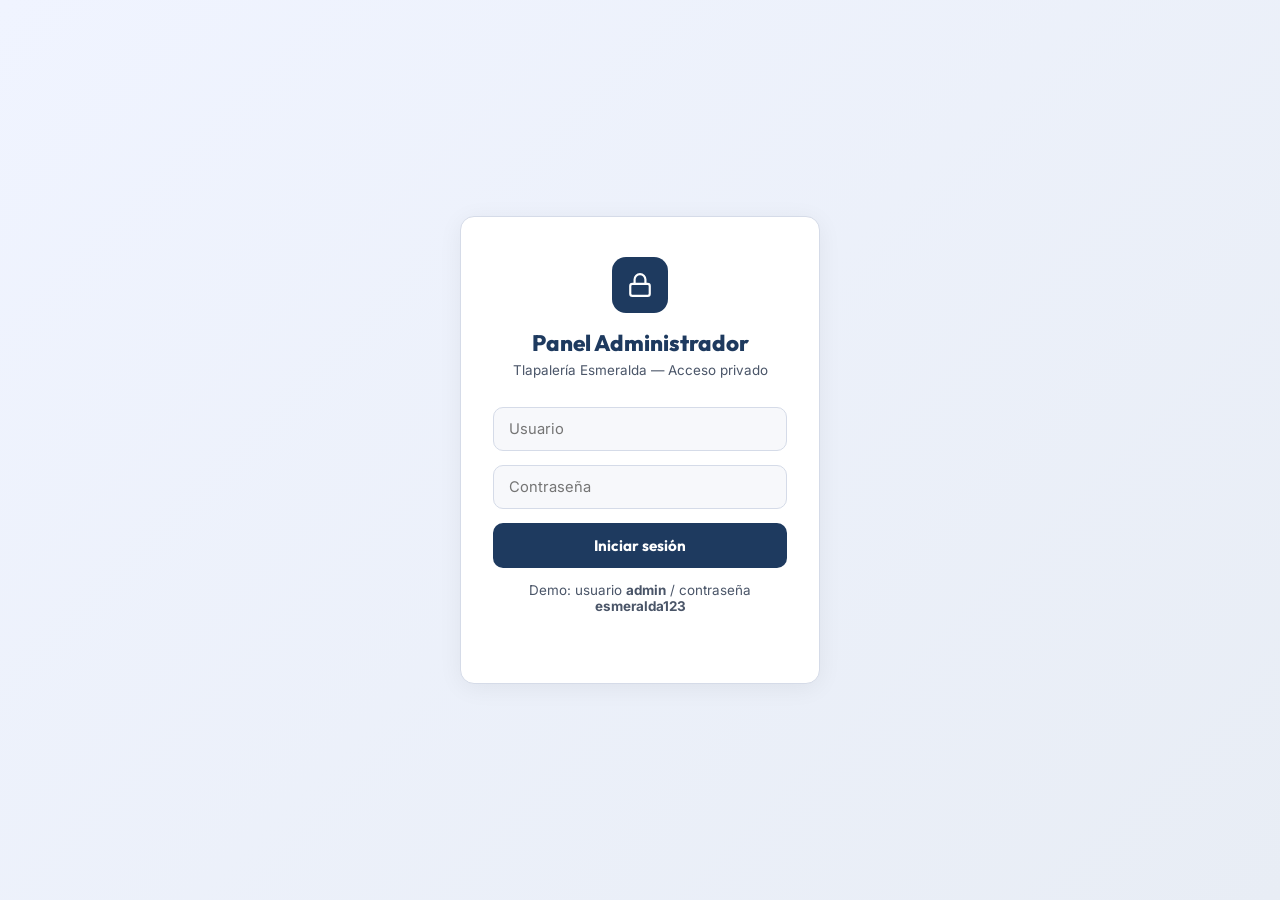
==== admin.html @ 07d7f8e5 "Add files via upload" ====
<!DOCTYPE html>
<html lang="es">
<head>
  <meta charset="UTF-8" />
  <meta name="viewport" content="width=device-width, initial-scale=1.0" />
  <title>Panel de Administración — Tlapalería Esmeralda</title>
  <link rel="icon" href="data:image/svg+xml,<svg xmlns='http://www.w3.org/2000/svg' viewBox='0 0 100 100'><rect width='100' height='100' rx='18' fill='%231e3a5f'/><path d='M25 72V42l25-16 25 16v30H55V55H45v17H25Z' fill='white'/></svg>" />
  <link rel="preconnect" href="https://fonts.googleapis.com">
  <link href="https://fonts.googleapis.com/css2?family=Outfit:wght@400;600;700;800&family=Inter:wght@400;500;600&display=swap" rel="stylesheet">
  <style>
    :root {
      --bg:        #f7f8fb;
      --bg2:       #ffffff;
      --bg3:       #f0f2f7;
      --border:    #e2e6ef;
      --borderl:   #d5dbe8;
      --green:     #16a34a;
      --greend:    #15803d;
      --greenglow: rgba(22,163,74,.1);
      --blue:      #1e3a5f;
      --bluelight: #2c5282;
      --orange:    #ea580c;
      --red:       #dc2626;
      --text:      #1a202c;
      --textsec:   #4a5568;
      --textmut:   #8896ab;
      --r:         10px;
      --rl:        14px;
      --t:         .24s ease;
    }
    *, *::before, *::after { box-sizing: border-box; margin: 0; padding: 0; }
    html { scroll-behavior: smooth; }
    body { background: var(--bg); color: var(--text); font-family: 'Inter', sans-serif; min-height: 100vh; }
    ::-webkit-scrollbar { width: 6px; }
    ::-webkit-scrollbar-track { background: var(--bg); }
    ::-webkit-scrollbar-thumb { background: var(--borderl); border-radius: 99px; }

    /* --- LOGIN --- */
    #login-screen {
      min-height: 100vh;
      display: flex;
      align-items: center;
      justify-content: center;
      background: linear-gradient(135deg, #f0f4ff 0%, #e8edf5 100%);
    }
    .login-box {
      background: #fff;
      border: 1px solid var(--borderl);
      border-radius: var(--rl);
      padding: 2.5rem 2rem;
      width: 360px;
      text-align: center;
      box-shadow: 0 4px 24px rgba(0,0,0,.06);
    }
    .login-icon { font-size: 2.5rem; margin-bottom: 1rem; width: 56px; height: 56px; background: var(--blue); border-radius: 14px; display: grid; place-items: center; margin: 0 auto 1rem; }
    .login-icon svg { width: 26px; height: 26px; fill: none; stroke: #fff; stroke-width: 2; }
    .login-box h1 { font-family: 'Outfit', sans-serif; font-size: 1.4rem; font-weight: 800; color: var(--blue); margin-bottom: .3rem; }
    .login-box > p { color: var(--textsec); font-size: .84rem; margin-bottom: 1.8rem; }
    .login-box input {
      width: 100%;
      padding: .75rem .95rem;
      background: var(--bg);
      border: 1px solid var(--borderl);
      border-radius: var(--r);
      color: var(--text);
      font-family: 'Inter', sans-serif;
      font-size: .92rem;
      margin-bottom: .9rem;
      transition: border-color var(--t);
    }
    .login-box input:focus { outline: none; border-color: var(--blue); }
    .btn-login {
      width: 100%;
      padding: .8rem;
      background: var(--blue);
      color: #fff;
      border: none;
      border-radius: var(--r);
      font-family: 'Outfit', sans-serif;
      font-size: .95rem;
      font-weight: 700;
      cursor: pointer;
      transition: background var(--t);
    }
    .btn-login:hover { background: var(--bluelight); }
    .login-hint { color: var(--textmut); font-size: .74rem; margin-top: .9rem; }

    /* --- ADMIN LAYOUT --- */
    #admin-app { display: none; min-height: 100vh; }

    header.admin-header {
      display: flex;
      align-items: center;
      justify-content: space-between;
      padding: 0 2rem;
      height: 60px;
      background: #fff;
      border-bottom: 1px solid var(--border);
      position: sticky;
      top: 0;
      z-index: 100;
      box-shadow: 0 1px 8px rgba(0,0,0,.04);
    }
    .admin-brand { display: flex; align-items: center; gap: .6rem; font-family: 'Outfit', sans-serif; font-weight: 800; font-size: 1.05rem; color: var(--blue); }
    .admin-brand .brand-dot { width: 9px; height: 9px; background: var(--green); border-radius: 50%; box-shadow: 0 0 6px var(--green); }
    .admin-nav { display: flex; gap: .6rem; }
    .btn-tab {
      background: none;
      border: 1px solid transparent;
      color: var(--textsec);
      padding: .4rem .8rem;
      border-radius: var(--r);
      font-size: .82rem;
      font-weight: 600;
      cursor: pointer;
      transition: all var(--t);
    }
    .btn-tab:hover, .btn-tab.active { color: var(--blue); background: var(--bg3); border-color: var(--borderl); }
    .btn-tab.active { border-color: var(--blue); color: var(--blue); }
    .admin-actions { display: flex; gap: .6rem; align-items: center; }
    .btn-logout {
      background: none; border: 1px solid var(--borderl);
      color: var(--textsec); padding: .38rem .75rem; border-radius: var(--r);
      font-size: .78rem; cursor: pointer; transition: all var(--t); font-family: 'Inter', sans-serif;
    }
    .btn-logout:hover { border-color: var(--red); color: var(--red); }
    .btn-go-store {
      background: var(--bg3); border: 1px solid var(--borderl);
      color: var(--text); padding: .38rem .75rem; border-radius: var(--r);
      font-size: .78rem; cursor: pointer; transition: all var(--t); font-family: 'Inter', sans-serif;
      text-decoration: none; display: inline-flex; align-items: center; gap: .35rem;
    }
    .btn-go-store:hover { border-color: var(--blue); color: var(--blue); }

    main.admin-main { padding: 1.8rem 2rem; max-width: 1100px; margin: 0 auto; }

    /* --- TABS CONTENT --- */
    .tab-panel { display: none; }
    .tab-panel.active { display: block; }

    /* --- STATS --- */
    .stats-grid {
      display: grid;
      grid-template-columns: repeat(auto-fit, minmax(180px, 1fr));
      gap: 1rem;
      margin-bottom: 2.2rem;
    }
    .stat-card {
      background: #fff;
      border: 1px solid var(--border);
      border-radius: var(--rl);
      padding: 1.2rem 1.4rem;
      transition: border-color var(--t), box-shadow var(--t);
    }
    .stat-card:hover { border-color: var(--blue); box-shadow: 0 2px 12px rgba(30,58,95,.06); }
    .stat-card .stat-label { color: var(--textmut); font-size: .72rem; text-transform: uppercase; letter-spacing: .6px; margin-bottom: .4rem; }
    .stat-card .stat-value { font-family: 'Outfit', sans-serif; font-size: 1.8rem; font-weight: 800; color: var(--blue); }
    .stat-card .stat-desc { color: var(--textsec); font-size: .72rem; margin-top: .2rem; }

    /* --- PRODUCT TABLE --- */
    .table-header {
      display: flex;
      align-items: center;
      justify-content: space-between;
      margin-bottom: 1.1rem;
    }
    .table-header h2 { font-family: 'Outfit', sans-serif; font-size: 1.1rem; font-weight: 700; color: var(--blue); }
    .btn-add-product {
      background: var(--blue);
      color: #fff; border: none;
      padding: .55rem 1.1rem;
      border-radius: var(--r);
      font-family: 'Outfit', sans-serif;
      font-size: .84rem; font-weight: 700; cursor: pointer;
      transition: background var(--t);
    }
    .btn-add-product:hover { background: var(--bluelight); }

    .products-table-wrap, .orders-table-wrap { overflow-x: auto; border-radius: var(--rl); border: 1px solid var(--border); box-shadow: 0 1px 6px rgba(0,0,0,.03); }
    table { width: 100%; border-collapse: collapse; background: #fff; min-width: 640px; }
    .orders-table-wrap table { min-width: 780px; }
    thead { background: var(--bg3); }
    th, td { padding: .8rem 1rem; text-align: left; border-bottom: 1px solid var(--border); font-size: .84rem; }
    th { color: var(--textmut); font-weight: 600; text-transform: uppercase; font-size: .7rem; letter-spacing: .6px; }
    td { color: var(--textsec); }
    tbody tr { transition: background var(--t); }
    tbody tr:hover { background: var(--bg3); }
    tbody tr:last-child td { border-bottom: none; }
    .td-img { width: 44px; height: 44px; background: var(--bg); border: 1px solid var(--border); border-radius: 7px; object-fit: contain; padding: 3px; }
    .td-name { color: var(--text); font-weight: 600; }
    .badge-cat {
      display: inline-block;
      background: rgba(30,58,95,.08);
      color: var(--blue);
      border: 1px solid rgba(30,58,95,.15);
      font-size: .68rem; font-weight: 700;
      padding: .18rem .5rem;
      border-radius: 5px;
      text-transform: uppercase;
      letter-spacing: .4px;
    }
    .btn-edit, .btn-del {
      padding: .3rem .6rem; border-radius: 6px; font-size: .75rem; font-weight: 600; cursor: pointer; transition: all var(--t);
    }
    .btn-edit { background: var(--bg3); border: 1px solid var(--borderl); color: var(--textsec); }
    .btn-edit:hover { border-color: var(--blue); color: var(--blue); }
    .btn-del { background: none; border: 1px solid var(--borderl); color: var(--textsec); margin-left: .3rem; }
    .btn-del:hover { border-color: var(--red); color: var(--red); background: rgba(220,38,38,.05); }

    /* --- FORM --- */
    .form-section h2 { font-family: 'Outfit', sans-serif; font-size: 1.1rem; font-weight: 700; margin-bottom: 1.3rem; color: var(--blue); }
    .product-form {
      background: #fff;
      border: 1px solid var(--border);
      border-radius: var(--rl);
      padding: 1.8rem;
      box-shadow: 0 1px 6px rgba(0,0,0,.03);
    }
    .form-grid { display: grid; grid-template-columns: 1fr 1fr; gap: 1rem; }
    .form-group { display: flex; flex-direction: column; gap: .4rem; }
    .form-group.full { grid-column: 1 / -1; }
    .form-group label { font-size: .74rem; font-weight: 600; color: var(--textmut); text-transform: uppercase; letter-spacing: .6px; }
    .form-group input, .form-group select, .form-group textarea {
      background: var(--bg);
      border: 1px solid var(--borderl);
      color: var(--text);
      padding: .65rem .9rem;
      border-radius: var(--r);
      font-family: 'Inter', sans-serif;
      font-size: .88rem;
      transition: border-color var(--t);
    }
    .form-group input:focus, .form-group select:focus, .form-group textarea:focus {
      outline: none; border-color: var(--blue);
    }
    .form-group textarea { resize: vertical; min-height: 85px; }
    .form-actions {
      display: flex;
      gap: .7rem;
      margin-top: 1.3rem;
    }
    .btn-save {
      padding: .7rem 1.4rem;
      background: var(--blue);
      color: #fff; border: none;
      border-radius: var(--r);
      font-family: 'Outfit', sans-serif;
      font-size: .9rem; font-weight: 700; cursor: pointer;
      transition: background var(--t);
    }
    .btn-save:hover { background: var(--bluelight); }
    .btn-cancel-form {
      padding: .7rem 1.1rem;
      background: var(--bg3); border: 1px solid var(--borderl);
      color: var(--textsec);
      border-radius: var(--r);
      font-size: .9rem; font-weight: 600; cursor: pointer;
      transition: all var(--t);
    }
    .btn-cancel-form:hover { border-color: var(--red); color: var(--red); }

    /* --- ORDERS (PEDIDOS) --- */
    .badge-status {
      display: inline-flex; align-items: center; gap: .25rem;
      font-size: .68rem; font-weight: 700; padding: .18rem .55rem;
      border-radius: 5px; text-transform: uppercase; letter-spacing: .4px;
    }
    .badge-pendiente { background: rgba(234,88,12,.08); color: var(--orange); border: 1px solid rgba(234,88,12,.2); }
    .badge-procesando { background: rgba(37,99,235,.08); color: #2563eb; border: 1px solid rgba(37,99,235,.2); }
    .badge-completado { background: rgba(22,163,74,.08); color: var(--green); border: 1px solid rgba(22,163,74,.2); }
    .badge-cancelado { background: rgba(220,38,38,.06); color: var(--red); border: 1px solid rgba(220,38,38,.15); }

    .btn-status {
      padding: .22rem .48rem; border-radius: 5px; font-size: .7rem; font-weight: 600;
      cursor: pointer; transition: all var(--t); border: 1px solid var(--borderl);
      background: none; color: var(--textsec); font-family: 'Inter', sans-serif;
      margin-right: .2rem;
    }
    .btn-status:hover { border-color: var(--blue); color: var(--blue); background: rgba(30,58,95,.04); }
    .btn-status.danger:hover { border-color: var(--red); color: var(--red); background: rgba(220,38,38,.04); }

    .order-detail-toggle {
      background: none; border: 1px solid var(--borderl); color: var(--textsec);
      padding: .25rem .55rem; border-radius: 5px; font-size: .72rem; cursor: pointer;
      transition: all var(--t); font-family: 'Inter', sans-serif;
    }
    .order-detail-toggle:hover { border-color: var(--blue); color: var(--blue); }
    .order-detail-row { display: none; }
    .order-detail-row.visible { display: table-row; }
    .order-detail-cell { padding: 1rem 1.4rem !important; background: var(--bg); }
    .order-detail-inner { display: grid; grid-template-columns: 1fr 1fr; gap: 1rem; }
    .order-detail-col h4 { font-size: .72rem; color: var(--textmut); text-transform: uppercase; letter-spacing: .5px; margin-bottom: .45rem; }
    .order-detail-col p { font-size: .82rem; color: var(--textsec); margin-bottom: .2rem; }
    .order-detail-col p strong { color: var(--text); }
    .order-products-list { margin-top: .3rem; }
    .order-products-list .op-item {
      display: flex; justify-content: space-between; align-items: center;
      padding: .25rem 0; font-size: .8rem; color: var(--textsec); border-bottom: 1px solid var(--border);
    }
    .order-products-list .op-item:last-child { border-bottom: none; }
    .op-item span:last-child { font-weight: 600; color: var(--text); }
    .empty-orders { text-align: center; padding: 3rem 1.5rem; color: var(--textmut); }
    .empty-orders p { font-size: .88rem; }

    /* --- TOAST --- */
    .toast-container { position: fixed; bottom: 1.5rem; right: 1.5rem; z-index: 9999; display: flex; flex-direction: column; gap: .4rem; }
    .toast {
      background: #fff; border: 1px solid var(--border); border-left: 3px solid var(--blue);
      color: var(--text); padding: .7rem 1.1rem; border-radius: var(--r);
      font-size: .84rem; font-weight: 500; box-shadow: 0 4px 16px rgba(0,0,0,.08);
      animation: slip .28s ease, fo .34s ease 2.3s forwards;
    }
    @keyframes slip { from { opacity:0; transform:translateX(22px); } to { opacity:1; transform:translateX(0); } }
    @keyframes fo { from { opacity:1; } to { opacity:0; } }
    @media (max-width: 700px) {
      .form-grid { grid-template-columns: 1fr; }
      .admin-nav { display: none; }
      .order-detail-inner { grid-template-columns: 1fr; }
    }
  </style>
</head>
<body>

  <!-- LOGIN -->
  <div id="login-screen">
    <div class="login-box">
      <div class="login-icon">
        <svg viewBox="0 0 24 24"><rect x="3" y="11" width="18" height="11" rx="2" ry="2"/><path d="M7 11V7a5 5 0 0 1 10 0v4"/></svg>
      </div>
      <h1>Panel Administrador</h1>
      <p>Tlapalería Esmeralda — Acceso privado</p>
      <input type="text" id="login-user" placeholder="Usuario" autocomplete="username" />
      <input type="password" id="login-pass" placeholder="Contraseña" autocomplete="current-password" />
      <button class="btn-login" id="btn-login">Iniciar sesión</button>
      <p class="login-hint">Demo: usuario <strong>admin</strong> / contraseña <strong>esmeralda123</strong></p>
    </div>
  </div>

  <!-- ADMIN APP -->
  <div id="admin-app">
    <header class="admin-header">
      <div class="admin-brand">
        <div class="brand-dot"></div>
        Esmeralda Admin
      </div>
      <nav class="admin-nav">
        <button class="btn-tab active" data-tab="dashboard">Dashboard</button>
        <button class="btn-tab" data-tab="pedidos">Pedidos</button>
        <button class="btn-tab" data-tab="productos">Inventario</button>
        <button class="btn-tab" data-tab="agregar">Agregar</button>
      </nav>
      <div class="admin-actions">
        <a href="index.html" class="btn-go-store">Ver Tienda</a>
        <button class="btn-logout" id="btn-logout">Salir</button>
      </div>
    </header>

    <main class="admin-main">

      <!-- Dashboard -->
      <div class="tab-panel active" id="tab-dashboard">
        <div class="stats-grid" id="stats-grid"></div>
        <div class="table-header">
          <h2>Inventario reciente</h2>
          <button class="btn-add-product" onclick="openTab('agregar')">Añadir producto</button>
        </div>
        <div class="products-table-wrap" id="dash-table"></div>
      </div>

      <!-- Pedidos -->
      <div class="tab-panel" id="tab-pedidos">
        <div class="table-header">
          <h2>Pedidos de clientes</h2>
        </div>
        <div class="orders-table-wrap" id="orders-table"></div>
      </div>

      <!-- Inventario -->
      <div class="tab-panel" id="tab-productos">
        <div class="table-header">
          <h2>Todos los productos</h2>
          <button class="btn-add-product" onclick="openTab('agregar')">Añadir producto</button>
        </div>
        <div class="products-table-wrap" id="full-table"></div>
      </div>

      <!-- Agregar / Editar -->
      <div class="tab-panel" id="tab-agregar">
        <div class="form-section">
          <h2 id="form-title">Agregar Producto</h2>
          <form class="product-form" id="product-form">
            <input type="hidden" id="f-id" />
            <div class="form-grid">
              <div class="form-group">
                <label>Nombre del producto</label>
                <input type="text" id="f-nombre" placeholder="Ej: Taladro Percutor 850W" required />
              </div>
              <div class="form-group">
                <label>Marca</label>
                <input type="text" id="f-marca" placeholder="Ej: Bosch, Dewalt…" required />
              </div>
              <div class="form-group">
                <label>Precio (MXN)</label>
                <input type="number" id="f-precio" placeholder="0.00" min="0" step="0.01" required />
              </div>
              <div class="form-group">
                <label>Stock</label>
                <input type="number" id="f-stock" placeholder="0" min="0" required />
              </div>
              <div class="form-group">
                <label>Categoría</label>
                <select id="f-categoria">
                  <option value="construccion">Construcción</option>
                  <option value="electricidad">Electricidad</option>
                  <option value="fontaneria">Fontanería</option>
                  <option value="otros">Otros</option>
                </select>
              </div>
              <div class="form-group">
                <label>URL de imagen</label>
                <input type="text" id="f-imagen" placeholder="img/producto.png o https://…" />
              </div>
              <div class="form-group full">
                <label>Descripción técnica</label>
                <textarea id="f-desc" placeholder="Potencia, especificaciones, incluye…" required></textarea>
              </div>
            </div>
            <div class="form-actions">
              <button type="submit" class="btn-save" id="btn-save-product">Guardar producto</button>
              <button type="button" class="btn-cancel-form" id="btn-cancel-form">Cancelar</button>
            </div>
          </form>
        </div>
      </div>

    </main>
  </div>

  <!-- TOASTS -->
  <div class="toast-container" id="toast-container"></div>

  <script src="js/db.js"></script>
  <script>
    /* --- CONSTANTES --- */
    const ADMIN_USER = 'admin';
    const ADMIN_PASS = 'esmeralda123';

    /* --- LOGIN --- */
    document.getElementById('btn-login').addEventListener('click', () => {
      const u = document.getElementById('login-user').value.trim();
      const p = document.getElementById('login-pass').value.trim();
      if (u === ADMIN_USER && p === ADMIN_PASS) {
        document.getElementById('login-screen').style.display = 'none';
        document.getElementById('admin-app').style.display = 'block';
        DB.init();
        renderDashboard();
        renderTable('full-table');
      } else {
        toast('Usuario o contraseña incorrectos');
      }
    });
    document.getElementById('login-pass').addEventListener('keydown', e => {
      if (e.key === 'Enter') document.getElementById('btn-login').click();
    });

    document.getElementById('btn-logout').addEventListener('click', () => {
      document.getElementById('admin-app').style.display = 'none';
      document.getElementById('login-screen').style.display = 'flex';
    });

    /* --- TABS --- */
    function openTab(name) {
      document.querySelectorAll('.tab-panel').forEach(p => p.classList.remove('active'));
      document.querySelectorAll('.btn-tab').forEach(b => b.classList.remove('active'));
      document.getElementById(`tab-${name}`).classList.add('active');
      document.querySelector(`[data-tab="${name}"]`).classList.add('active');
      if (name === 'dashboard')  { renderDashboard(); }
      if (name === 'productos')  { renderTable('full-table'); }
      if (name === 'pedidos')    { renderOrders(); }
    }
    document.querySelectorAll('.btn-tab').forEach(btn => {
      btn.addEventListener('click', () => openTab(btn.dataset.tab));
    });

    /* --- DASHBOARD STATS --- */
    function renderDashboard() {
      const todos = DB.getAll();
      const totalStock = todos.reduce((s,p) => s + p.stock, 0);
      const valorInv = todos.reduce((s,p) => s + p.precio * p.stock, 0);
      const os = Orders.stats();

      document.getElementById('stats-grid').innerHTML = `
        <div class="stat-card"><div class="stat-label">Total Productos</div><div class="stat-value">${todos.length}</div><div class="stat-desc">en catálogo activo</div></div>
        <div class="stat-card"><div class="stat-label">Total en Stock</div><div class="stat-value">${totalStock}</div><div class="stat-desc">unidades disponibles</div></div>
        <div class="stat-card"><div class="stat-label">Valor Inventario</div><div class="stat-value">$${valorInv.toLocaleString('es-MX')}</div><div class="stat-desc">MXN estimados</div></div>
        <div class="stat-card"><div class="stat-label">Pedidos</div><div class="stat-value" style="color:#2563eb">${os.total}</div><div class="stat-desc">${os.pendientes} pendiente${os.pendientes !== 1 ? 's' : ''}</div></div>
        <div class="stat-card"><div class="stat-label">Ingresos</div><div class="stat-value" style="color:var(--green)">$${os.ingresos.toLocaleString('es-MX')}</div><div class="stat-desc">MXN (no cancelados)</div></div>
        <div class="stat-card"><div class="stat-label">Stock Bajo</div><div class="stat-value" style="color:var(--orange)">${todos.filter(p=>p.stock<=3).length}</div><div class="stat-desc">productos con ≤3 uds</div></div>
      `;
      renderTable('dash-table', true);
    }

    /* --- PRODUCTS TABLE --- */
    function renderTable(targetId, limitRows = false) {
      let productos = DB.getAll();
      if (limitRows) productos = productos.slice(0, 5);
      const fallbackImg = `data:image/svg+xml,<svg xmlns='http://www.w3.org/2000/svg' width='44' height='44' viewBox='0 0 24 24' fill='none' stroke='%238896ab' stroke-width='1.5'><path d='M21 16V8a2 2 0 0 0-1-1.73l-7-4a2 2 0 0 0-2 0l-7 4A2 2 0 0 0 3 8v8a2 2 0 0 0 1 1.73l7 4a2 2 0 0 0 2 0l7-4A2 2 0 0 0 21 16z'/></svg>`;
      const tbody = productos.map(p => `
        <tr>
          <td><img class="td-img" src="${p.imagen || ''}" alt="${p.nombre}" onerror="this.src='${fallbackImg}'" /></td>
          <td class="td-name">${p.nombre}</td>
          <td>${p.marca}</td>
          <td><span class="badge-cat">${p.categoria}</span></td>
          <td>$${p.precio.toLocaleString('es-MX')}</td>
          <td style="color:${p.stock === 0 ? 'var(--red)' : p.stock <= 3 ? 'var(--orange)' : 'var(--green)'}; font-weight:600;">${p.stock}</td>
          <td>
            <button class="btn-edit" onclick="editProduct(${p.id})">Editar</button>
            <button class="btn-del" onclick="deleteProduct(${p.id})">Eliminar</button>
          </td>
        </tr>
      `).join('');

      document.getElementById(targetId).innerHTML = `
        <table>
          <thead>
            <tr>
              <th>Imagen</th><th>Nombre</th><th>Marca</th><th>Categoría</th>
              <th>Precio</th><th>Stock</th><th>Acciones</th>
            </tr>
          </thead>
          <tbody>${tbody}</tbody>
        </table>
      `;
    }

    /* --- ORDERS TABLE --- */
    function renderOrders() {
      const pedidos = Orders.getAll();
      const container = document.getElementById('orders-table');

      if (pedidos.length === 0) {
        container.innerHTML = `
          <div class="empty-orders">
            <p>No hay pedidos registrados aún.</p>
            <p style="font-size:.78rem; margin-top:.3rem; color:var(--textmut);">
              Los pedidos aparecerán aquí cuando los clientes compren desde la tienda.
            </p>
          </div>`;
        return;
      }

      const rows = pedidos.map((o, idx) => {
        const fecha = new Date(o.fecha);
        const fechaStr = fecha.toLocaleDateString('es-MX', { day:'2-digit', month:'short', year:'numeric' });
        const horaStr = fecha.toLocaleTimeString('es-MX', { hour:'2-digit', minute:'2-digit' });

        const productsListHTML = o.productos.map(p =>
          `<div class="op-item"><span>${p.nombre} × ${p.cantidad}</span><span>$${p.subtotal.toLocaleString('es-MX')}</span></div>`
        ).join('');

        let actionsHTML = '';
        if (o.estado === 'pendiente') {
          actionsHTML = `
            <button class="btn-status" onclick="changeOrderStatus('${o.numero}','procesando')">Procesar</button>
            <button class="btn-status danger" onclick="changeOrderStatus('${o.numero}','cancelado')">Cancelar</button>`;
        } else if (o.estado === 'procesando') {
          actionsHTML = `
            <button class="btn-status" onclick="changeOrderStatus('${o.numero}','completado')">Completar</button>
            <button class="btn-status danger" onclick="changeOrderStatus('${o.numero}','cancelado')">Cancelar</button>`;
        } else {
          actionsHTML = `<button class="btn-status danger" onclick="deleteOrder('${o.numero}')">Eliminar</button>`;
        }

        return `
          <tr>
            <td style="font-weight:700; color:var(--blue); font-size:.8rem; letter-spacing:.3px;">${o.numero}</td>
            <td>${fechaStr}<br><span style="font-size:.7rem; color:var(--textmut);">${horaStr}</span></td>
            <td class="td-name">${o.cliente.nombre}</td>
            <td style="font-weight:600;">$${o.total.toLocaleString('es-MX')}</td>
            <td><span class="badge-status badge-${o.estado}">${o.estado}</span></td>
            <td>${actionsHTML}</td>
            <td><button class="order-detail-toggle" onclick="toggleOrderDetail(${idx})">Ver detalle</button></td>
          </tr>
          <tr class="order-detail-row" id="order-detail-${idx}">
            <td class="order-detail-cell" colspan="7">
              <div class="order-detail-inner">
                <div class="order-detail-col">
                  <h4>Datos del cliente</h4>
                  <p><strong>${o.cliente.nombre}</strong></p>
                  <p>Tel: ${o.cliente.telefono}</p>
                  <p>Email: ${o.cliente.email}</p>
                  <p style="margin-top:.35rem;">Envío: <strong>${o.direccion}</strong></p>
                </div>
                <div class="order-detail-col">
                  <h4>Productos del pedido</h4>
                  <div class="order-products-list">${productsListHTML}</div>
                  <p style="margin-top:.45rem; font-weight:700; color:var(--blue);">Total: $${o.total.toLocaleString('es-MX')} MXN</p>
                </div>
              </div>
            </td>
          </tr>
        `;
      }).join('');

      container.innerHTML = `
        <table>
          <thead>
            <tr>
              <th>No. Pedido</th><th>Fecha</th><th>Cliente</th><th>Total</th>
              <th>Estado</th><th>Acciones</th><th></th>
            </tr>
          </thead>
          <tbody>${rows}</tbody>
        </table>
      `;
    }

    function toggleOrderDetail(idx) {
      document.getElementById(`order-detail-${idx}`).classList.toggle('visible');
    }

    function changeOrderStatus(orderNum, newStatus) {
      Orders.updateStatus(orderNum, newStatus);
      renderOrders();
      renderDashboard();
      const labels = { procesando: 'Pedido en proceso', completado: 'Pedido completado', cancelado: 'Pedido cancelado' };
      toast(`${labels[newStatus] || 'Estado actualizado'}: ${orderNum}`);
    }

    function deleteOrder(orderNum) {
      if (!confirm('¿Eliminar este pedido del historial?')) return;
      Orders.delete(orderNum);
      renderOrders();
      renderDashboard();
      toast('Pedido eliminado del historial');
    }

    /* --- EDIT PRODUCT --- */
    function editProduct(id) {
      const p = DB.getById(id);
      if (!p) return;
      document.getElementById('f-id').value     = p.id;
      document.getElementById('f-nombre').value = p.nombre;
      document.getElementById('f-marca').value  = p.marca;
      document.getElementById('f-precio').value = p.precio;
      document.getElementById('f-stock').value  = p.stock;
      document.getElementById('f-categoria').value = p.categoria;
      document.getElementById('f-imagen').value = p.imagen;
      document.getElementById('f-desc').value   = p.descripcion;
      document.getElementById('form-title').textContent = 'Editar Producto';
      document.getElementById('btn-save-product').textContent = 'Guardar cambios';
      openTab('agregar');
    }

    function deleteProduct(id) {
      if (!confirm('¿Eliminar este producto del inventario?')) return;
      DB.delete(id);
      renderDashboard();
      renderTable('full-table');
      toast('Producto eliminado');
    }

    /* --- FORM SUBMIT --- */
    document.getElementById('product-form').addEventListener('submit', (e) => {
      e.preventDefault();
      const id   = document.getElementById('f-id').value;
      const fallbackImg = `data:image/svg+xml,<svg xmlns='http://www.w3.org/2000/svg' width='80' height='80' viewBox='0 0 24 24' fill='none' stroke='%238896ab' stroke-width='1.5'><path d='M21 16V8a2 2 0 0 0-1-1.73l-7-4a2 2 0 0 0-2 0l-7 4A2 2 0 0 0 3 8v8a2 2 0 0 0 1 1.73l7 4a2 2 0 0 0 2 0l7-4A2 2 0 0 0 21 16z'/></svg>`;
      const data = {
        nombre:      document.getElementById('f-nombre').value.trim(),
        marca:       document.getElementById('f-marca').value.trim(),
        precio:      parseFloat(document.getElementById('f-precio').value),
        stock:       parseInt(document.getElementById('f-stock').value),
        categoria:   document.getElementById('f-categoria').value,
        imagen:      document.getElementById('f-imagen').value.trim() || fallbackImg,
        descripcion: document.getElementById('f-desc').value.trim(),
      };

      if (id) {
        DB.update(id, data);
        toast('Producto actualizado correctamente');
      } else {
        DB.add(data);
        toast('Producto agregado al inventario');
      }

      resetForm();
      renderDashboard();
      renderTable('full-table');
      openTab('productos');
    });

    function resetForm() {
      document.getElementById('f-id').value = '';
      document.getElementById('product-form').reset();
      document.getElementById('form-title').textContent = 'Agregar Producto';
      document.getElementById('btn-save-product').textContent = 'Guardar producto';
    }

    document.getElementById('btn-cancel-form').addEventListener('click', () => {
      resetForm();
      openTab('productos');
    });

    /* --- TOAST --- */
    function toast(msg) {
      const c = document.getElementById('toast-container');
      const t = document.createElement('div');
      t.className = 'toast';
      t.textContent = msg;
      c.appendChild(t);
      setTimeout(() => t.remove(), 2800);
    }
  </script>
</body>
</html>
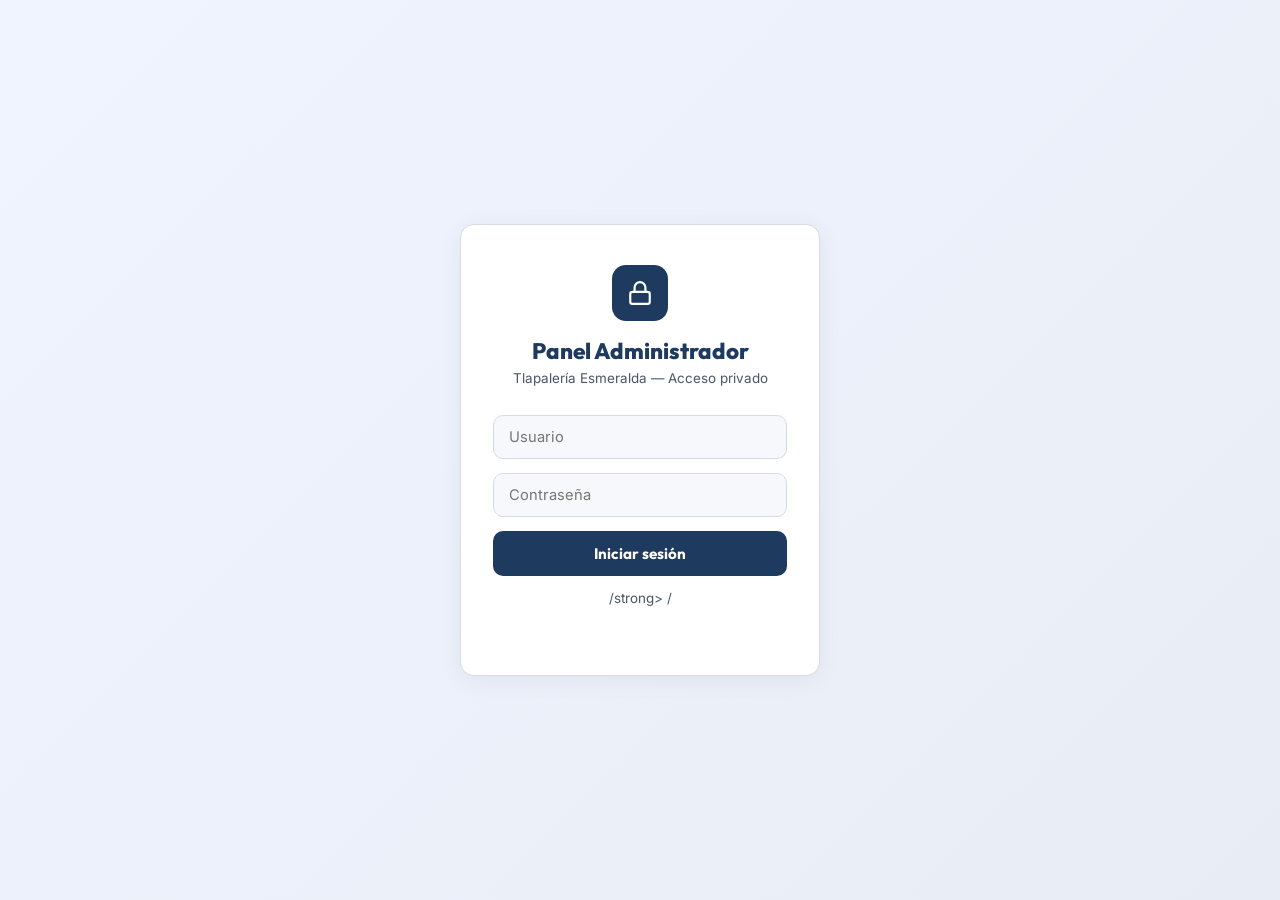
==== commit 4473fa40: "Add files via upload" ====
--- a/admin.html
+++ b/admin.html
@@ -1,39 +1,73 @@
 <!DOCTYPE html>
 <html lang="es">
+
+<!-- Panel de administración de Tlapalería Esmeralda.
+     Incluye acceso de administrador, panel de estadísticas, gestión de productos,
+     edición de inventario y administración de pedidos. -->
+
 <head>
   <meta charset="UTF-8" />
   <meta name="viewport" content="width=device-width, initial-scale=1.0" />
   <title>Panel de Administración — Tlapalería Esmeralda</title>
-  <link rel="icon" href="data:image/svg+xml,<svg xmlns='http://www.w3.org/2000/svg' viewBox='0 0 100 100'><rect width='100' height='100' rx='18' fill='%231e3a5f'/><path d='M25 72V42l25-16 25 16v30H55V55H45v17H25Z' fill='white'/></svg>" />
+  <link rel="icon"
+    href="data:image/svg+xml,<svg xmlns='http://www.w3.org/2000/svg' viewBox='0 0 100 100'><rect width='100' height='100' rx='18' fill='%231e3a5f'/><path d='M25 72V42l25-16 25 16v30H55V55H45v17H25Z' fill='white'/></svg>" />
   <link rel="preconnect" href="https://fonts.googleapis.com">
-  <link href="https://fonts.googleapis.com/css2?family=Outfit:wght@400;600;700;800&family=Inter:wght@400;500;600&display=swap" rel="stylesheet">
+  <link
+    href="https://fonts.googleapis.com/css2?family=Outfit:wght@400;600;700;800&family=Inter:wght@400;500;600&display=swap"
+    rel="stylesheet">
   <style>
     :root {
-      --bg:        #f7f8fb;
-      --bg2:       #ffffff;
-      --bg3:       #f0f2f7;
-      --border:    #e2e6ef;
-      --borderl:   #d5dbe8;
-      --green:     #16a34a;
-      --greend:    #15803d;
-      --greenglow: rgba(22,163,74,.1);
-      --blue:      #1e3a5f;
+      --bg: #f7f8fb;
+      --bg2: #ffffff;
+      --bg3: #f0f2f7;
+      --border: #e2e6ef;
+      --borderl: #d5dbe8;
+      --green: #16a34a;
+      --greend: #15803d;
+      --greenglow: rgba(22, 163, 74, .1);
+      --blue: #1e3a5f;
       --bluelight: #2c5282;
-      --orange:    #ea580c;
-      --red:       #dc2626;
-      --text:      #1a202c;
-      --textsec:   #4a5568;
-      --textmut:   #8896ab;
-      --r:         10px;
-      --rl:        14px;
-      --t:         .24s ease;
-    }
-    *, *::before, *::after { box-sizing: border-box; margin: 0; padding: 0; }
-    html { scroll-behavior: smooth; }
-    body { background: var(--bg); color: var(--text); font-family: 'Inter', sans-serif; min-height: 100vh; }
-    ::-webkit-scrollbar { width: 6px; }
-    ::-webkit-scrollbar-track { background: var(--bg); }
-    ::-webkit-scrollbar-thumb { background: var(--borderl); border-radius: 99px; }
+      --orange: #ea580c;
+      --red: #dc2626;
+      --text: #1a202c;
+      --textsec: #4a5568;
+      --textmut: #8896ab;
+      --r: 10px;
+      --rl: 14px;
+      --t: .24s ease;
+    }
+
+    *,
+    *::before,
+    *::after {
+      box-sizing: border-box;
+      margin: 0;
+      padding: 0;
+    }
+
+    html {
+      scroll-behavior: smooth;
+    }
+
+    body {
+      background: var(--bg);
+      color: var(--text);
+      font-family: 'Inter', sans-serif;
+      min-height: 100vh;
+    }
+
+    ::-webkit-scrollbar {
+      width: 6px;
+    }
+
+    ::-webkit-scrollbar-track {
+      background: var(--bg);
+    }
+
+    ::-webkit-scrollbar-thumb {
+      background: var(--borderl);
+      border-radius: 99px;
+    }
 
     /* --- LOGIN --- */
     #login-screen {
@@ -43,6 +77,7 @@
       justify-content: center;
       background: linear-gradient(135deg, #f0f4ff 0%, #e8edf5 100%);
     }
+
     .login-box {
       background: #fff;
       border: 1px solid var(--borderl);
@@ -50,12 +85,43 @@
       padding: 2.5rem 2rem;
       width: 360px;
       text-align: center;
-      box-shadow: 0 4px 24px rgba(0,0,0,.06);
-    }
-    .login-icon { font-size: 2.5rem; margin-bottom: 1rem; width: 56px; height: 56px; background: var(--blue); border-radius: 14px; display: grid; place-items: center; margin: 0 auto 1rem; }
-    .login-icon svg { width: 26px; height: 26px; fill: none; stroke: #fff; stroke-width: 2; }
-    .login-box h1 { font-family: 'Outfit', sans-serif; font-size: 1.4rem; font-weight: 800; color: var(--blue); margin-bottom: .3rem; }
-    .login-box > p { color: var(--textsec); font-size: .84rem; margin-bottom: 1.8rem; }
+      box-shadow: 0 4px 24px rgba(0, 0, 0, .06);
+    }
+
+    .login-icon {
+      font-size: 2.5rem;
+      margin-bottom: 1rem;
+      width: 56px;
+      height: 56px;
+      background: var(--blue);
+      border-radius: 14px;
+      display: grid;
+      place-items: center;
+      margin: 0 auto 1rem;
+    }
+
+    .login-icon svg {
+      width: 26px;
+      height: 26px;
+      fill: none;
+      stroke: #fff;
+      stroke-width: 2;
+    }
+
+    .login-box h1 {
+      font-family: 'Outfit', sans-serif;
+      font-size: 1.4rem;
+      font-weight: 800;
+      color: var(--blue);
+      margin-bottom: .3rem;
+    }
+
+    .login-box>p {
+      color: var(--textsec);
+      font-size: .84rem;
+      margin-bottom: 1.8rem;
+    }
+
     .login-box input {
       width: 100%;
       padding: .75rem .95rem;
@@ -68,7 +134,12 @@
       margin-bottom: .9rem;
       transition: border-color var(--t);
     }
-    .login-box input:focus { outline: none; border-color: var(--blue); }
+
+    .login-box input:focus {
+      outline: none;
+      border-color: var(--blue);
+    }
+
     .btn-login {
       width: 100%;
       padding: .8rem;
@@ -82,11 +153,22 @@
       cursor: pointer;
       transition: background var(--t);
     }
-    .btn-login:hover { background: var(--bluelight); }
-    .login-hint { color: var(--textmut); font-size: .74rem; margin-top: .9rem; }
+
+    .btn-login:hover {
+      background: var(--bluelight);
+    }
+
+    .login-hint {
+      color: var(--textmut);
+      font-size: .74rem;
+      margin-top: .9rem;
+    }
 
     /* --- ADMIN LAYOUT --- */
-    #admin-app { display: none; min-height: 100vh; }
+    #admin-app {
+      display: none;
+      min-height: 100vh;
+    }
 
     header.admin-header {
       display: flex;
@@ -99,11 +181,32 @@
       position: sticky;
       top: 0;
       z-index: 100;
-      box-shadow: 0 1px 8px rgba(0,0,0,.04);
-    }
-    .admin-brand { display: flex; align-items: center; gap: .6rem; font-family: 'Outfit', sans-serif; font-weight: 800; font-size: 1.05rem; color: var(--blue); }
-    .admin-brand .brand-dot { width: 9px; height: 9px; background: var(--green); border-radius: 50%; box-shadow: 0 0 6px var(--green); }
-    .admin-nav { display: flex; gap: .6rem; }
+      box-shadow: 0 1px 8px rgba(0, 0, 0, .04);
+    }
+
+    .admin-brand {
+      display: flex;
+      align-items: center;
+      gap: .6rem;
+      font-family: 'Outfit', sans-serif;
+      font-weight: 800;
+      font-size: 1.05rem;
+      color: var(--blue);
+    }
+
+    .admin-brand .brand-dot {
+      width: 9px;
+      height: 9px;
+      background: var(--green);
+      border-radius: 50%;
+      box-shadow: 0 0 6px var(--green);
+    }
+
+    .admin-nav {
+      display: flex;
+      gap: .6rem;
+    }
+
     .btn-tab {
       background: none;
       border: 1px solid transparent;
@@ -115,28 +218,77 @@
       cursor: pointer;
       transition: all var(--t);
     }
-    .btn-tab:hover, .btn-tab.active { color: var(--blue); background: var(--bg3); border-color: var(--borderl); }
-    .btn-tab.active { border-color: var(--blue); color: var(--blue); }
-    .admin-actions { display: flex; gap: .6rem; align-items: center; }
+
+    .btn-tab:hover,
+    .btn-tab.active {
+      color: var(--blue);
+      background: var(--bg3);
+      border-color: var(--borderl);
+    }
+
+    .btn-tab.active {
+      border-color: var(--blue);
+      color: var(--blue);
+    }
+
+    .admin-actions {
+      display: flex;
+      gap: .6rem;
+      align-items: center;
+    }
+
     .btn-logout {
-      background: none; border: 1px solid var(--borderl);
-      color: var(--textsec); padding: .38rem .75rem; border-radius: var(--r);
-      font-size: .78rem; cursor: pointer; transition: all var(--t); font-family: 'Inter', sans-serif;
-    }
-    .btn-logout:hover { border-color: var(--red); color: var(--red); }
+      background: none;
+      border: 1px solid var(--borderl);
+      color: var(--textsec);
+      padding: .38rem .75rem;
+      border-radius: var(--r);
+      font-size: .78rem;
+      cursor: pointer;
+      transition: all var(--t);
+      font-family: 'Inter', sans-serif;
+    }
+
+    .btn-logout:hover {
+      border-color: var(--red);
+      color: var(--red);
+    }
+
     .btn-go-store {
-      background: var(--bg3); border: 1px solid var(--borderl);
-      color: var(--text); padding: .38rem .75rem; border-radius: var(--r);
-      font-size: .78rem; cursor: pointer; transition: all var(--t); font-family: 'Inter', sans-serif;
-      text-decoration: none; display: inline-flex; align-items: center; gap: .35rem;
-    }
-    .btn-go-store:hover { border-color: var(--blue); color: var(--blue); }
-
-    main.admin-main { padding: 1.8rem 2rem; max-width: 1100px; margin: 0 auto; }
+      background: var(--bg3);
+      border: 1px solid var(--borderl);
+      color: var(--text);
+      padding: .38rem .75rem;
+      border-radius: var(--r);
+      font-size: .78rem;
+      cursor: pointer;
+      transition: all var(--t);
+      font-family: 'Inter', sans-serif;
+      text-decoration: none;
+      display: inline-flex;
+      align-items: center;
+      gap: .35rem;
+    }
+
+    .btn-go-store:hover {
+      border-color: var(--blue);
+      color: var(--blue);
+    }
+
+    main.admin-main {
+      padding: 1.8rem 2rem;
+      max-width: 1100px;
+      margin: 0 auto;
+    }
 
     /* --- TABS CONTENT --- */
-    .tab-panel { display: none; }
-    .tab-panel.active { display: block; }
+    .tab-panel {
+      display: none;
+    }
+
+    .tab-panel.active {
+      display: block;
+    }
 
     /* --- STATS --- */
     .stats-grid {
@@ -145,6 +297,7 @@
       gap: 1rem;
       margin-bottom: 2.2rem;
     }
+
     .stat-card {
       background: #fff;
       border: 1px solid var(--border);
@@ -152,10 +305,32 @@
       padding: 1.2rem 1.4rem;
       transition: border-color var(--t), box-shadow var(--t);
     }
-    .stat-card:hover { border-color: var(--blue); box-shadow: 0 2px 12px rgba(30,58,95,.06); }
-    .stat-card .stat-label { color: var(--textmut); font-size: .72rem; text-transform: uppercase; letter-spacing: .6px; margin-bottom: .4rem; }
-    .stat-card .stat-value { font-family: 'Outfit', sans-serif; font-size: 1.8rem; font-weight: 800; color: var(--blue); }
-    .stat-card .stat-desc { color: var(--textsec); font-size: .72rem; margin-top: .2rem; }
+
+    .stat-card:hover {
+      border-color: var(--blue);
+      box-shadow: 0 2px 12px rgba(30, 58, 95, .06);
+    }
+
+    .stat-card .stat-label {
+      color: var(--textmut);
+      font-size: .72rem;
+      text-transform: uppercase;
+      letter-spacing: .6px;
+      margin-bottom: .4rem;
+    }
+
+    .stat-card .stat-value {
+      font-family: 'Outfit', sans-serif;
+      font-size: 1.8rem;
+      font-weight: 800;
+      color: var(--blue);
+    }
+
+    .stat-card .stat-desc {
+      color: var(--textsec);
+      font-size: .72rem;
+      margin-top: .2rem;
+    }
 
     /* --- PRODUCT TABLE --- */
     .table-header {
@@ -164,63 +339,192 @@
       justify-content: space-between;
       margin-bottom: 1.1rem;
     }
-    .table-header h2 { font-family: 'Outfit', sans-serif; font-size: 1.1rem; font-weight: 700; color: var(--blue); }
+
+    .table-header h2 {
+      font-family: 'Outfit', sans-serif;
+      font-size: 1.1rem;
+      font-weight: 700;
+      color: var(--blue);
+    }
+
     .btn-add-product {
       background: var(--blue);
-      color: #fff; border: none;
+      color: #fff;
+      border: none;
       padding: .55rem 1.1rem;
       border-radius: var(--r);
       font-family: 'Outfit', sans-serif;
-      font-size: .84rem; font-weight: 700; cursor: pointer;
+      font-size: .84rem;
+      font-weight: 700;
+      cursor: pointer;
       transition: background var(--t);
     }
-    .btn-add-product:hover { background: var(--bluelight); }
-
-    .products-table-wrap, .orders-table-wrap { overflow-x: auto; border-radius: var(--rl); border: 1px solid var(--border); box-shadow: 0 1px 6px rgba(0,0,0,.03); }
-    table { width: 100%; border-collapse: collapse; background: #fff; min-width: 640px; }
-    .orders-table-wrap table { min-width: 780px; }
-    thead { background: var(--bg3); }
-    th, td { padding: .8rem 1rem; text-align: left; border-bottom: 1px solid var(--border); font-size: .84rem; }
-    th { color: var(--textmut); font-weight: 600; text-transform: uppercase; font-size: .7rem; letter-spacing: .6px; }
-    td { color: var(--textsec); }
-    tbody tr { transition: background var(--t); }
-    tbody tr:hover { background: var(--bg3); }
-    tbody tr:last-child td { border-bottom: none; }
-    .td-img { width: 44px; height: 44px; background: var(--bg); border: 1px solid var(--border); border-radius: 7px; object-fit: contain; padding: 3px; }
-    .td-name { color: var(--text); font-weight: 600; }
+
+    .btn-add-product:hover {
+      background: var(--bluelight);
+    }
+
+    .products-table-wrap,
+    .orders-table-wrap {
+      overflow-x: auto;
+      border-radius: var(--rl);
+      border: 1px solid var(--border);
+      box-shadow: 0 1px 6px rgba(0, 0, 0, .03);
+    }
+
+    table {
+      width: 100%;
+      border-collapse: collapse;
+      background: #fff;
+      min-width: 640px;
+    }
+
+    .orders-table-wrap table {
+      min-width: 780px;
+    }
+
+    thead {
+      background: var(--bg3);
+    }
+
+    th,
+    td {
+      padding: .8rem 1rem;
+      text-align: left;
+      border-bottom: 1px solid var(--border);
+      font-size: .84rem;
+    }
+
+    th {
+      color: var(--textmut);
+      font-weight: 600;
+      text-transform: uppercase;
+      font-size: .7rem;
+      letter-spacing: .6px;
+    }
+
+    td {
+      color: var(--textsec);
+    }
+
+    tbody tr {
+      transition: background var(--t);
+    }
+
+    tbody tr:hover {
+      background: var(--bg3);
+    }
+
+    tbody tr:last-child td {
+      border-bottom: none;
+    }
+
+    .td-img {
+      width: 44px;
+      height: 44px;
+      background: var(--bg);
+      border: 1px solid var(--border);
+      border-radius: 7px;
+      object-fit: contain;
+      padding: 3px;
+    }
+
+    .td-name {
+      color: var(--text);
+      font-weight: 600;
+    }
+
     .badge-cat {
       display: inline-block;
-      background: rgba(30,58,95,.08);
+      background: rgba(30, 58, 95, .08);
       color: var(--blue);
-      border: 1px solid rgba(30,58,95,.15);
-      font-size: .68rem; font-weight: 700;
+      border: 1px solid rgba(30, 58, 95, .15);
+      font-size: .68rem;
+      font-weight: 700;
       padding: .18rem .5rem;
       border-radius: 5px;
       text-transform: uppercase;
       letter-spacing: .4px;
     }
-    .btn-edit, .btn-del {
-      padding: .3rem .6rem; border-radius: 6px; font-size: .75rem; font-weight: 600; cursor: pointer; transition: all var(--t);
-    }
-    .btn-edit { background: var(--bg3); border: 1px solid var(--borderl); color: var(--textsec); }
-    .btn-edit:hover { border-color: var(--blue); color: var(--blue); }
-    .btn-del { background: none; border: 1px solid var(--borderl); color: var(--textsec); margin-left: .3rem; }
-    .btn-del:hover { border-color: var(--red); color: var(--red); background: rgba(220,38,38,.05); }
+
+    .btn-edit,
+    .btn-del {
+      padding: .3rem .6rem;
+      border-radius: 6px;
+      font-size: .75rem;
+      font-weight: 600;
+      cursor: pointer;
+      transition: all var(--t);
+    }
+
+    .btn-edit {
+      background: var(--bg3);
+      border: 1px solid var(--borderl);
+      color: var(--textsec);
+    }
+
+    .btn-edit:hover {
+      border-color: var(--blue);
+      color: var(--blue);
+    }
+
+    .btn-del {
+      background: none;
+      border: 1px solid var(--borderl);
+      color: var(--textsec);
+      margin-left: .3rem;
+    }
+
+    .btn-del:hover {
+      border-color: var(--red);
+      color: var(--red);
+      background: rgba(220, 38, 38, .05);
+    }
 
     /* --- FORM --- */
-    .form-section h2 { font-family: 'Outfit', sans-serif; font-size: 1.1rem; font-weight: 700; margin-bottom: 1.3rem; color: var(--blue); }
+    .form-section h2 {
+      font-family: 'Outfit', sans-serif;
+      font-size: 1.1rem;
+      font-weight: 700;
+      margin-bottom: 1.3rem;
+      color: var(--blue);
+    }
+
     .product-form {
       background: #fff;
       border: 1px solid var(--border);
       border-radius: var(--rl);
       padding: 1.8rem;
-      box-shadow: 0 1px 6px rgba(0,0,0,.03);
-    }
-    .form-grid { display: grid; grid-template-columns: 1fr 1fr; gap: 1rem; }
-    .form-group { display: flex; flex-direction: column; gap: .4rem; }
-    .form-group.full { grid-column: 1 / -1; }
-    .form-group label { font-size: .74rem; font-weight: 600; color: var(--textmut); text-transform: uppercase; letter-spacing: .6px; }
-    .form-group input, .form-group select, .form-group textarea {
+      box-shadow: 0 1px 6px rgba(0, 0, 0, .03);
+    }
+
+    .form-grid {
+      display: grid;
+      grid-template-columns: 1fr 1fr;
+      gap: 1rem;
+    }
+
+    .form-group {
+      display: flex;
+      flex-direction: column;
+      gap: .4rem;
+    }
+
+    .form-group.full {
+      grid-column: 1 / -1;
+    }
+
+    .form-group label {
+      font-size: .74rem;
+      font-weight: 600;
+      color: var(--textmut);
+      text-transform: uppercase;
+      letter-spacing: .6px;
+    }
+
+    .form-group input,
+    .form-group select,
+    .form-group textarea {
       background: var(--bg);
       border: 1px solid var(--borderl);
       color: var(--text);
@@ -230,113 +534,296 @@
       font-size: .88rem;
       transition: border-color var(--t);
     }
-    .form-group input:focus, .form-group select:focus, .form-group textarea:focus {
-      outline: none; border-color: var(--blue);
-    }
-    .form-group textarea { resize: vertical; min-height: 85px; }
+
+    .form-group input:focus,
+    .form-group select:focus,
+    .form-group textarea:focus {
+      outline: none;
+      border-color: var(--blue);
+    }
+
+    .form-group textarea {
+      resize: vertical;
+      min-height: 85px;
+    }
+
     .form-actions {
       display: flex;
       gap: .7rem;
       margin-top: 1.3rem;
     }
+
     .btn-save {
       padding: .7rem 1.4rem;
       background: var(--blue);
-      color: #fff; border: none;
+      color: #fff;
+      border: none;
       border-radius: var(--r);
       font-family: 'Outfit', sans-serif;
-      font-size: .9rem; font-weight: 700; cursor: pointer;
+      font-size: .9rem;
+      font-weight: 700;
+      cursor: pointer;
       transition: background var(--t);
     }
-    .btn-save:hover { background: var(--bluelight); }
+
+    .btn-save:hover {
+      background: var(--bluelight);
+    }
+
     .btn-cancel-form {
       padding: .7rem 1.1rem;
-      background: var(--bg3); border: 1px solid var(--borderl);
+      background: var(--bg3);
+      border: 1px solid var(--borderl);
       color: var(--textsec);
       border-radius: var(--r);
-      font-size: .9rem; font-weight: 600; cursor: pointer;
+      font-size: .9rem;
+      font-weight: 600;
+      cursor: pointer;
       transition: all var(--t);
     }
-    .btn-cancel-form:hover { border-color: var(--red); color: var(--red); }
+
+    .btn-cancel-form:hover {
+      border-color: var(--red);
+      color: var(--red);
+    }
 
     /* --- ORDERS (PEDIDOS) --- */
     .badge-status {
-      display: inline-flex; align-items: center; gap: .25rem;
-      font-size: .68rem; font-weight: 700; padding: .18rem .55rem;
-      border-radius: 5px; text-transform: uppercase; letter-spacing: .4px;
-    }
-    .badge-pendiente { background: rgba(234,88,12,.08); color: var(--orange); border: 1px solid rgba(234,88,12,.2); }
-    .badge-procesando { background: rgba(37,99,235,.08); color: #2563eb; border: 1px solid rgba(37,99,235,.2); }
-    .badge-completado { background: rgba(22,163,74,.08); color: var(--green); border: 1px solid rgba(22,163,74,.2); }
-    .badge-cancelado { background: rgba(220,38,38,.06); color: var(--red); border: 1px solid rgba(220,38,38,.15); }
+      display: inline-flex;
+      align-items: center;
+      gap: .25rem;
+      font-size: .68rem;
+      font-weight: 700;
+      padding: .18rem .55rem;
+      border-radius: 5px;
+      text-transform: uppercase;
+      letter-spacing: .4px;
+    }
+
+    .badge-pendiente {
+      background: rgba(234, 88, 12, .08);
+      color: var(--orange);
+      border: 1px solid rgba(234, 88, 12, .2);
+    }
+
+    .badge-procesando {
+      background: rgba(37, 99, 235, .08);
+      color: #2563eb;
+      border: 1px solid rgba(37, 99, 235, .2);
+    }
+
+    .badge-completado {
+      background: rgba(22, 163, 74, .08);
+      color: var(--green);
+      border: 1px solid rgba(22, 163, 74, .2);
+    }
+
+    .badge-cancelado {
+      background: rgba(220, 38, 38, .06);
+      color: var(--red);
+      border: 1px solid rgba(220, 38, 38, .15);
+    }
 
     .btn-status {
-      padding: .22rem .48rem; border-radius: 5px; font-size: .7rem; font-weight: 600;
-      cursor: pointer; transition: all var(--t); border: 1px solid var(--borderl);
-      background: none; color: var(--textsec); font-family: 'Inter', sans-serif;
+      padding: .22rem .48rem;
+      border-radius: 5px;
+      font-size: .7rem;
+      font-weight: 600;
+      cursor: pointer;
+      transition: all var(--t);
+      border: 1px solid var(--borderl);
+      background: none;
+      color: var(--textsec);
+      font-family: 'Inter', sans-serif;
       margin-right: .2rem;
     }
-    .btn-status:hover { border-color: var(--blue); color: var(--blue); background: rgba(30,58,95,.04); }
-    .btn-status.danger:hover { border-color: var(--red); color: var(--red); background: rgba(220,38,38,.04); }
+
+    .btn-status:hover {
+      border-color: var(--blue);
+      color: var(--blue);
+      background: rgba(30, 58, 95, .04);
+    }
+
+    .btn-status.danger:hover {
+      border-color: var(--red);
+      color: var(--red);
+      background: rgba(220, 38, 38, .04);
+    }
 
     .order-detail-toggle {
-      background: none; border: 1px solid var(--borderl); color: var(--textsec);
-      padding: .25rem .55rem; border-radius: 5px; font-size: .72rem; cursor: pointer;
-      transition: all var(--t); font-family: 'Inter', sans-serif;
-    }
-    .order-detail-toggle:hover { border-color: var(--blue); color: var(--blue); }
-    .order-detail-row { display: none; }
-    .order-detail-row.visible { display: table-row; }
-    .order-detail-cell { padding: 1rem 1.4rem !important; background: var(--bg); }
-    .order-detail-inner { display: grid; grid-template-columns: 1fr 1fr; gap: 1rem; }
-    .order-detail-col h4 { font-size: .72rem; color: var(--textmut); text-transform: uppercase; letter-spacing: .5px; margin-bottom: .45rem; }
-    .order-detail-col p { font-size: .82rem; color: var(--textsec); margin-bottom: .2rem; }
-    .order-detail-col p strong { color: var(--text); }
-    .order-products-list { margin-top: .3rem; }
+      background: none;
+      border: 1px solid var(--borderl);
+      color: var(--textsec);
+      padding: .25rem .55rem;
+      border-radius: 5px;
+      font-size: .72rem;
+      cursor: pointer;
+      transition: all var(--t);
+      font-family: 'Inter', sans-serif;
+    }
+
+    .order-detail-toggle:hover {
+      border-color: var(--blue);
+      color: var(--blue);
+    }
+
+    .order-detail-row {
+      display: none;
+    }
+
+    .order-detail-row.visible {
+      display: table-row;
+    }
+
+    .order-detail-cell {
+      padding: 1rem 1.4rem !important;
+      background: var(--bg);
+    }
+
+    .order-detail-inner {
+      display: grid;
+      grid-template-columns: 1fr 1fr;
+      gap: 1rem;
+    }
+
+    .order-detail-col h4 {
+      font-size: .72rem;
+      color: var(--textmut);
+      text-transform: uppercase;
+      letter-spacing: .5px;
+      margin-bottom: .45rem;
+    }
+
+    .order-detail-col p {
+      font-size: .82rem;
+      color: var(--textsec);
+      margin-bottom: .2rem;
+    }
+
+    .order-detail-col p strong {
+      color: var(--text);
+    }
+
+    .order-products-list {
+      margin-top: .3rem;
+    }
+
     .order-products-list .op-item {
-      display: flex; justify-content: space-between; align-items: center;
-      padding: .25rem 0; font-size: .8rem; color: var(--textsec); border-bottom: 1px solid var(--border);
-    }
-    .order-products-list .op-item:last-child { border-bottom: none; }
-    .op-item span:last-child { font-weight: 600; color: var(--text); }
-    .empty-orders { text-align: center; padding: 3rem 1.5rem; color: var(--textmut); }
-    .empty-orders p { font-size: .88rem; }
+      display: flex;
+      justify-content: space-between;
+      align-items: center;
+      padding: .25rem 0;
+      font-size: .8rem;
+      color: var(--textsec);
+      border-bottom: 1px solid var(--border);
+    }
+
+    .order-products-list .op-item:last-child {
+      border-bottom: none;
+    }
+
+    .op-item span:last-child {
+      font-weight: 600;
+      color: var(--text);
+    }
+
+    .empty-orders {
+      text-align: center;
+      padding: 3rem 1.5rem;
+      color: var(--textmut);
+    }
+
+    .empty-orders p {
+      font-size: .88rem;
+    }
 
     /* --- TOAST --- */
-    .toast-container { position: fixed; bottom: 1.5rem; right: 1.5rem; z-index: 9999; display: flex; flex-direction: column; gap: .4rem; }
+    .toast-container {
+      position: fixed;
+      bottom: 1.5rem;
+      right: 1.5rem;
+      z-index: 9999;
+      display: flex;
+      flex-direction: column;
+      gap: .4rem;
+    }
+
     .toast {
-      background: #fff; border: 1px solid var(--border); border-left: 3px solid var(--blue);
-      color: var(--text); padding: .7rem 1.1rem; border-radius: var(--r);
-      font-size: .84rem; font-weight: 500; box-shadow: 0 4px 16px rgba(0,0,0,.08);
+      background: #fff;
+      border: 1px solid var(--border);
+      border-left: 3px solid var(--blue);
+      color: var(--text);
+      padding: .7rem 1.1rem;
+      border-radius: var(--r);
+      font-size: .84rem;
+      font-weight: 500;
+      box-shadow: 0 4px 16px rgba(0, 0, 0, .08);
       animation: slip .28s ease, fo .34s ease 2.3s forwards;
     }
-    @keyframes slip { from { opacity:0; transform:translateX(22px); } to { opacity:1; transform:translateX(0); } }
-    @keyframes fo { from { opacity:1; } to { opacity:0; } }
+
+    @keyframes slip {
+      from {
+        opacity: 0;
+        transform: translateX(22px);
+      }
+
+      to {
+        opacity: 1;
+        transform: translateX(0);
+      }
+    }
+
+    @keyframes fo {
+      from {
+        opacity: 1;
+      }
+
+      to {
+        opacity: 0;
+      }
+    }
+
     @media (max-width: 700px) {
-      .form-grid { grid-template-columns: 1fr; }
-      .admin-nav { display: none; }
-      .order-detail-inner { grid-template-columns: 1fr; }
+      .form-grid {
+        grid-template-columns: 1fr;
+      }
+
+      .admin-nav {
+        display: none;
+      }
+
+      .order-detail-inner {
+        grid-template-columns: 1fr;
+      }
     }
   </style>
 </head>
+
 <body>
 
   <!-- LOGIN -->
+  <!-- Pantalla de acceso privado para el administrador.
+       Valida usuario y contraseña antes de mostrar el panel. -->
   <div id="login-screen">
     <div class="login-box">
       <div class="login-icon">
-        <svg viewBox="0 0 24 24"><rect x="3" y="11" width="18" height="11" rx="2" ry="2"/><path d="M7 11V7a5 5 0 0 1 10 0v4"/></svg>
+        <svg viewBox="0 0 24 24">
+          <rect x="3" y="11" width="18" height="11" rx="2" ry="2" />
+          <path d="M7 11V7a5 5 0 0 1 10 0v4" />
+        </svg>
       </div>
       <h1>Panel Administrador</h1>
       <p>Tlapalería Esmeralda — Acceso privado</p>
       <input type="text" id="login-user" placeholder="Usuario" autocomplete="username" />
       <input type="password" id="login-pass" placeholder="Contraseña" autocomplete="current-password" />
       <button class="btn-login" id="btn-login">Iniciar sesión</button>
-      <p class="login-hint">Demo: usuario <strong>admin</strong> / contraseña <strong>esmeralda123</strong></p>
+      <p class="login-hint" <strong>/strong> / <strong></strong></p>
     </div>
   </div>
 
   <!-- ADMIN APP -->
+  <!-- Contenedor principal del panel de administración.
+       Se muestra sólo después de iniciar sesión correctamente. -->
   <div id="admin-app">
     <header class="admin-header">
       <div class="admin-brand">
@@ -439,6 +926,7 @@
   <!-- TOASTS -->
   <div class="toast-container" id="toast-container"></div>
 
+  <!-- Carga la base de datos simulada antes del controlador del panel -->
   <script src="js/db.js"></script>
   <script>
     /* --- CONSTANTES --- */
@@ -474,9 +962,9 @@
       document.querySelectorAll('.btn-tab').forEach(b => b.classList.remove('active'));
       document.getElementById(`tab-${name}`).classList.add('active');
       document.querySelector(`[data-tab="${name}"]`).classList.add('active');
-      if (name === 'dashboard')  { renderDashboard(); }
-      if (name === 'productos')  { renderTable('full-table'); }
-      if (name === 'pedidos')    { renderOrders(); }
+      if (name === 'dashboard') { renderDashboard(); }
+      if (name === 'productos') { renderTable('full-table'); }
+      if (name === 'pedidos') { renderOrders(); }
     }
     document.querySelectorAll('.btn-tab').forEach(btn => {
       btn.addEventListener('click', () => openTab(btn.dataset.tab));
@@ -485,8 +973,8 @@
     /* --- DASHBOARD STATS --- */
     function renderDashboard() {
       const todos = DB.getAll();
-      const totalStock = todos.reduce((s,p) => s + p.stock, 0);
-      const valorInv = todos.reduce((s,p) => s + p.precio * p.stock, 0);
+      const totalStock = todos.reduce((s, p) => s + p.stock, 0);
+      const valorInv = todos.reduce((s, p) => s + p.precio * p.stock, 0);
       const os = Orders.stats();
 
       document.getElementById('stats-grid').innerHTML = `
@@ -495,7 +983,7 @@
         <div class="stat-card"><div class="stat-label">Valor Inventario</div><div class="stat-value">$${valorInv.toLocaleString('es-MX')}</div><div class="stat-desc">MXN estimados</div></div>
         <div class="stat-card"><div class="stat-label">Pedidos</div><div class="stat-value" style="color:#2563eb">${os.total}</div><div class="stat-desc">${os.pendientes} pendiente${os.pendientes !== 1 ? 's' : ''}</div></div>
         <div class="stat-card"><div class="stat-label">Ingresos</div><div class="stat-value" style="color:var(--green)">$${os.ingresos.toLocaleString('es-MX')}</div><div class="stat-desc">MXN (no cancelados)</div></div>
-        <div class="stat-card"><div class="stat-label">Stock Bajo</div><div class="stat-value" style="color:var(--orange)">${todos.filter(p=>p.stock<=3).length}</div><div class="stat-desc">productos con ≤3 uds</div></div>
+        <div class="stat-card"><div class="stat-label">Stock Bajo</div><div class="stat-value" style="color:var(--orange)">${todos.filter(p => p.stock <= 3).length}</div><div class="stat-desc">productos con ≤3 uds</div></div>
       `;
       renderTable('dash-table', true);
     }
@@ -551,8 +1039,8 @@
 
       const rows = pedidos.map((o, idx) => {
         const fecha = new Date(o.fecha);
-        const fechaStr = fecha.toLocaleDateString('es-MX', { day:'2-digit', month:'short', year:'numeric' });
-        const horaStr = fecha.toLocaleTimeString('es-MX', { hour:'2-digit', minute:'2-digit' });
+        const fechaStr = fecha.toLocaleDateString('es-MX', { day: '2-digit', month: 'short', year: 'numeric' });
+        const horaStr = fecha.toLocaleTimeString('es-MX', { hour: '2-digit', minute: '2-digit' });
 
         const productsListHTML = o.productos.map(p =>
           `<div class="op-item"><span>${p.nombre} × ${p.cantidad}</span><span>$${p.subtotal.toLocaleString('es-MX')}</span></div>`
@@ -639,14 +1127,14 @@
     function editProduct(id) {
       const p = DB.getById(id);
       if (!p) return;
-      document.getElementById('f-id').value     = p.id;
+      document.getElementById('f-id').value = p.id;
       document.getElementById('f-nombre').value = p.nombre;
-      document.getElementById('f-marca').value  = p.marca;
+      document.getElementById('f-marca').value = p.marca;
       document.getElementById('f-precio').value = p.precio;
-      document.getElementById('f-stock').value  = p.stock;
+      document.getElementById('f-stock').value = p.stock;
       document.getElementById('f-categoria').value = p.categoria;
       document.getElementById('f-imagen').value = p.imagen;
-      document.getElementById('f-desc').value   = p.descripcion;
+      document.getElementById('f-desc').value = p.descripcion;
       document.getElementById('form-title').textContent = 'Editar Producto';
       document.getElementById('btn-save-product').textContent = 'Guardar cambios';
       openTab('agregar');
@@ -663,15 +1151,15 @@
     /* --- FORM SUBMIT --- */
     document.getElementById('product-form').addEventListener('submit', (e) => {
       e.preventDefault();
-      const id   = document.getElementById('f-id').value;
+      const id = document.getElementById('f-id').value;
       const fallbackImg = `data:image/svg+xml,<svg xmlns='http://www.w3.org/2000/svg' width='80' height='80' viewBox='0 0 24 24' fill='none' stroke='%238896ab' stroke-width='1.5'><path d='M21 16V8a2 2 0 0 0-1-1.73l-7-4a2 2 0 0 0-2 0l-7 4A2 2 0 0 0 3 8v8a2 2 0 0 0 1 1.73l7 4a2 2 0 0 0 2 0l7-4A2 2 0 0 0 21 16z'/></svg>`;
       const data = {
-        nombre:      document.getElementById('f-nombre').value.trim(),
-        marca:       document.getElementById('f-marca').value.trim(),
-        precio:      parseFloat(document.getElementById('f-precio').value),
-        stock:       parseInt(document.getElementById('f-stock').value),
-        categoria:   document.getElementById('f-categoria').value,
-        imagen:      document.getElementById('f-imagen').value.trim() || fallbackImg,
+        nombre: document.getElementById('f-nombre').value.trim(),
+        marca: document.getElementById('f-marca').value.trim(),
+        precio: parseFloat(document.getElementById('f-precio').value),
+        stock: parseInt(document.getElementById('f-stock').value),
+        categoria: document.getElementById('f-categoria').value,
+        imagen: document.getElementById('f-imagen').value.trim() || fallbackImg,
         descripcion: document.getElementById('f-desc').value.trim(),
       };
 
@@ -712,4 +1200,5 @@
     }
   </script>
 </body>
-</html>
+
+</html>
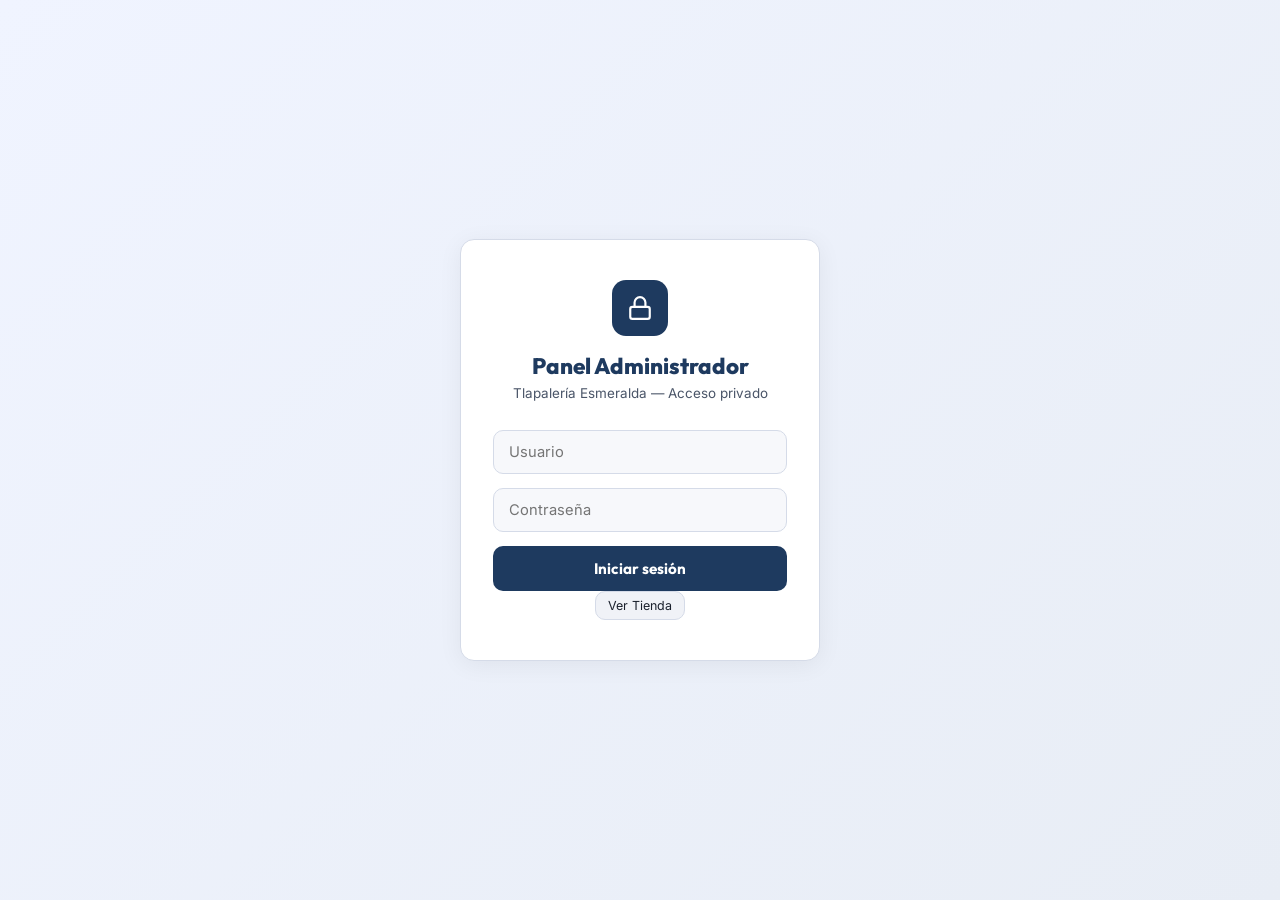
==== commit 6e35000d: "Add files via upload" ====
--- a/admin.html
+++ b/admin.html
@@ -817,7 +817,8 @@
       <input type="text" id="login-user" placeholder="Usuario" autocomplete="username" />
       <input type="password" id="login-pass" placeholder="Contraseña" autocomplete="current-password" />
       <button class="btn-login" id="btn-login">Iniciar sesión</button>
-      <p class="login-hint" <strong>/strong> / <strong></strong></p>
+      <a href="index.html" class="btn-go-store">Ver Tienda</a>
+
     </div>
   </div>
 
